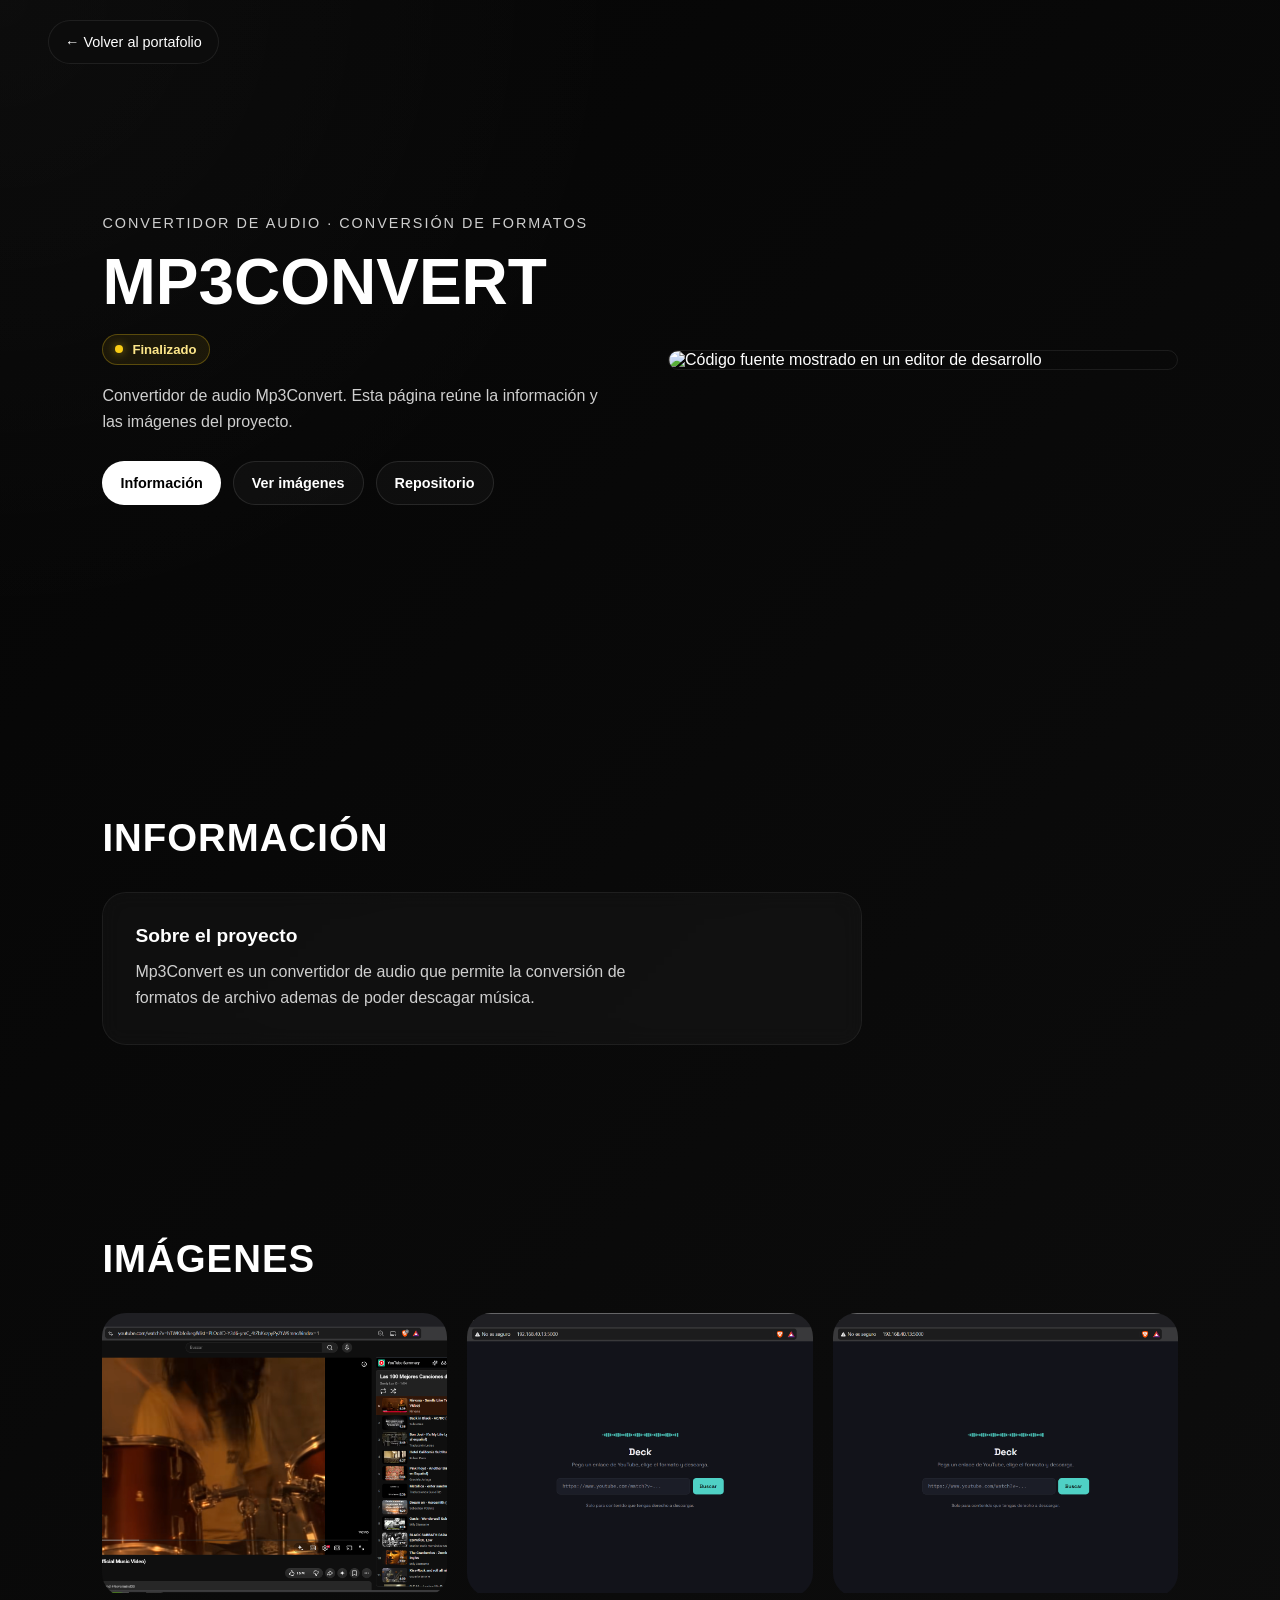
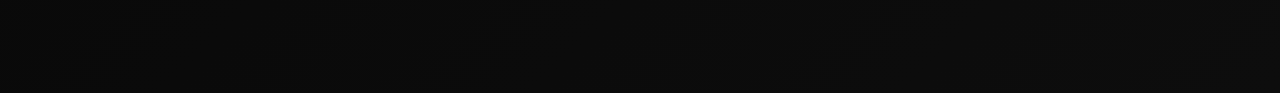
==== src/Proyectos/Mp3Convert/index.html @ e855c291 "data" ====
<!DOCTYPE html>
<html lang="es">

<head>

  <meta charset="UTF-8" />

  <meta name="viewport" content="width=device-width, initial-scale=1.0" />

  <meta name="description"
    content="Información y galería del convertidor de audio Mp3Convert, un proyecto de conversión de formatos.">
  <title>Mp3Convert | Portafolio</title>

  <link rel="stylesheet" href="../../assets/css/p.css">

</head>

<body class="naruto-project">

  <a class="back-to-portfolio" href="../../../index.html">← Volver al portafolio</a>

  <main>
    <section class="project-hero" aria-labelledby="project-title">
      <div class="hero-content">
        <p class="project-label">Convertidor de audio · Conversión de formatos</p>
        <h1 id="project-title">Mp3Convert</h1>
        <p class="project-status" role="status">
          <span class="project-status-dot" aria-hidden="true"></span>
          Finalizado
        </p>
        <p class="project-description">
          Convertidor de audio Mp3Convert. Esta página reúne la información
          y las imágenes del proyecto.
        </p>
        <nav class="project-actions" aria-label="Acciones del proyecto">
          <a class="btn-primary" href="#overview">Información</a>
          <a class="btn-secondary" href="#gallery">Ver imágenes</a>
          <a class="btn-secondary" href="https://github.com/DevJohan288/Mp3Convert" target="_blank" rel="noopener noreferrer">Repositorio</a>
        </nav>
      </div>

      <figure class="hero-image">
        <img
          src="https://images.unsplash.com/photo-1555066931-4365d14bab8c?q=80&amp;w=1400&amp;auto=format&amp;fit=crop"
          alt="Código fuente mostrado en un editor de desarrollo" fetchpriority="high">
      </figure>
    </section>

    <section id="overview" aria-labelledby="overview-title">
      <div class="section-container">
        <h2 class="section-title" id="overview-title">Información</h2>
        <article class="overview-card">
          <h3>Sobre el proyecto</h3>
          <p>
            Mp3Convert es un convertidor de audio que permite la conversión de formatos de archivo ademas de poder
            descagar música.
          </p>
        </article>
      </div>
    </section>

    <section id="gallery" aria-labelledby="gallery-title">
      <div class="section-container">
        <h2 class="section-title" id="gallery-title">Imágenes</h2>
        <div class="gallery-grid">
          <figure class="gallery-item">
            <img
              src="/src/Proyectos/Mp3Convert/recursos/imagenes/1.png"
              alt="Espacio de trabajo con código en una pantalla" loading="lazy">
          </figure>
          <figure class="gallery-item">
            <img
              src="/src/Proyectos/Mp3Convert/recursos/imagenes/2.png"
              alt="Código fuente abierto en un editor" loading="lazy">
          </figure>
          <figure class="gallery-item">
            <img
              src="/src/Proyectos/Mp3Convert/recursos/imagenes/2.png"
              alt="Pantalla con código durante el desarrollo" loading="lazy">
          </figure>
        </div>
      </div>
    </section>
  </main>

</body>

</html>
---- src/assets/css/p.css ----
/* =========================
   RESET
========================= */
*{
  margin:0;
  padding:0;
  box-sizing:border-box;
}

html{
  scroll-behavior:smooth;
}

/* =========================
   VARIABLES
========================= */
:root{

  --black-1:#050505;
  --black-2:#0d0d0d;
  --black-3:#151515;

  --gray-1:#1f1f1f;
  --gray-2:#2a2a2a;

  --white:#ffffff;
  --soft:#cfcfcf;

  --glass:rgba(255,255,255,0.05);

  --border:rgba(255,255,255,0.08);

  --transition:.3s ease;
}

/* =========================
   BODY
========================= */
body{

  font-family:Arial,sans-serif;

  color:white;

  background:
    radial-gradient(circle at top left,
    rgba(255,255,255,0.03),
    transparent 30%),

    linear-gradient(
      135deg,
      var(--black-1),
      var(--black-2)
    );

  overflow-x:hidden;
}

/* =========================
   GLOBAL
========================= */
section{

  padding:120px 8%;
}

.section-container{

  max-width:1400px;
  margin:auto;
}

.section-title{

  font-size:clamp(2.5rem,5vw,5rem);

  margin-bottom:60px;

  text-transform:uppercase;

  letter-spacing:2px;
}

/* =========================
   HEADER
========================= */
header{

  position:fixed;

  top:20px;

  left:50%;

  transform:translateX(-50%);

  width:85%;

  z-index:1000;
}

.navbar{

  display:grid;

  grid-template-columns:1fr auto;

  align-items:center;

  padding:18px 32px;

  border-radius:50px;

  backdrop-filter:blur(14px);

  background:var(--glass);

  border:1px solid var(--border);
}

.logo span{

  font-weight:700;
}

.nav-links{

  display:grid;

  grid-auto-flow:column;

  gap:24px;

  list-style:none;
}

.nav-links a{

  color:var(--soft);

  text-decoration:none;

  transition:var(--transition);
}

.nav-links a:hover{
  color:white;
}

/* =========================
   HERO
========================= */
.project-hero{

  min-height:100vh;

  display:grid;

  grid-template-columns:
    repeat(auto-fit,minmax(320px,1fr));

  align-items:center;

  gap:60px;
}

.hero-content{

  display:grid;

  gap:24px;
}

.project-label{

  text-transform:uppercase;

  letter-spacing:2px;

  color:var(--soft);
}

.hero-content h1{

  font-size:clamp(4rem,8vw,7rem);

  line-height:.95;

  text-transform:uppercase;
}

.project-description{

  max-width:600px;

  line-height:1.8;

  color:var(--soft);
}

/* IMAGE */
.hero-image{

  position:relative;

  overflow:hidden;

  border-radius:30px;

  border:1px solid rgba(255,255,255,0.08);
}

.hero-image img{

  width:100%;

  height:100%;

  object-fit:cover;

  display:block;
}

/* =========================
   BUTTONS
========================= */
.hero-buttons{

  display:flex;

  gap:20px;

  margin-top:20px;
}

.btn-primary,
.btn-secondary{

  padding:14px 28px;

  border-radius:40px;

  text-decoration:none;

  transition:var(--transition);

  font-weight:600;
}

.btn-primary{

  background:white;

  color:black;
}

.btn-primary:hover{

  transform:translateY(-4px);
}

.btn-secondary{

  border:1px solid rgba(255,255,255,0.1);

  color:white;

  background:rgba(255,255,255,0.03);
}

.btn-secondary:hover{

  background:rgba(255,255,255,0.08);
}

/* =========================
   OVERVIEW
========================= */
.overview-grid{

  display:grid;

  grid-template-columns:
    repeat(auto-fit,minmax(250px,1fr));

  gap:30px;
}

.overview-card{

  padding:40px;

  border-radius:24px;

  background:rgba(255,255,255,0.03);

  border:1px solid rgba(255,255,255,0.06);

  backdrop-filter:blur(10px);
}

.overview-card h3{

  margin-bottom:20px;

  font-size:1.5rem;
}

.overview-card p{

  line-height:1.8;

  color:var(--soft);
}

/* =========================
   GALLERY
========================= */
.gallery-grid{

  display:grid;

  grid-template-columns:
    repeat(auto-fit,minmax(320px,1fr));

  gap:30px;
}

.gallery-item{

  overflow:hidden;

  border-radius:24px;
}

.gallery-item img{

  width:100%;

  height:400px;

  object-fit:cover;

  transition:.5s ease;
}

.gallery-item:hover img{

  transform:scale(1.05);
}

/* =========================
   STACK
========================= */
.stack-grid{

  display:grid;

  grid-template-columns:
    repeat(auto-fit,minmax(180px,1fr));

  gap:20px;
}

.tech-card{

  padding:30px;

  text-align:center;

  border-radius:20px;

  background:rgba(255,255,255,0.03);

  border:1px solid rgba(255,255,255,0.06);

  font-weight:600;

  transition:var(--transition);
}

.tech-card:hover{

  transform:translateY(-6px);

  background:rgba(255,255,255,0.06);
}

/* =========================
   NEXT PROJECT
========================= */
.next-project{

  text-align:center;
}

.next-container{

  display:grid;

  gap:20px;

  justify-items:center;
}

.next-container p{

  color:var(--soft);

  text-transform:uppercase;

  letter-spacing:2px;
}

.next-container h2{

  font-size:clamp(3rem,6vw,5rem);
}

/* =========================
   FOOTER
========================= */
footer{

  padding:80px 8% 30px;

  border-top:
    1px solid rgba(255,255,255,0.08);
}

.footer-container{

  display:grid;

  grid-template-columns:
    repeat(auto-fit,minmax(250px,1fr));

  gap:50px;

  margin-bottom:50px;
}

.footer-brand p{

  color:var(--soft);

  line-height:1.8;

  margin-top:20px;
}

.footer-links ul,
.footer-social ul{

  display:grid;

  gap:14px;

  list-style:none;

  margin-top:20px;
}

.footer-links a,
.footer-social a{

  color:var(--soft);

  text-decoration:none;

  transition:var(--transition);
}

.footer-links a:hover,
.footer-social a:hover{

  color:white;
}

.footer-bottom{

  padding-top:30px;

  border-top:
    1px solid rgba(255,255,255,0.08);

  text-align:center;
}

.footer-bottom p{

  color:#777;
}

/* =========================
   RESPONSIVE
========================= */
@media(max-width:900px){

  .navbar{

    grid-template-columns:1fr;

    gap:20px;

    text-align:center;
  }

  .nav-links{

    grid-auto-flow:row;
  }

  .hero-buttons{

    flex-direction:column;
  }

  .hero-content h1{

    font-size:4rem;
  }
}

@media(max-width:600px){

  .section-title{

    font-size:2.5rem;
  }

  .hero-content h1{

    font-size:3rem;
  }

  .overview-card{

    padding:24px;
  }
}

.naruto-project section{
  padding:clamp(64px,8vw,96px) 8%;
}

.naruto-project .back-to-portfolio{
  position:fixed;
  top:20px;
  left:clamp(16px,5vw,48px);
  z-index:1000;
  display:inline-flex;
  align-items:center;
  min-height:44px;
  padding:10px 16px;
  border:1px solid var(--border);
  border-radius:999px;
  background:rgba(13,13,13,.88);
  color:var(--white);
  font-size:.9rem;
  text-decoration:none;
  backdrop-filter:blur(12px);
  transition:var(--transition);
}

.naruto-project .back-to-portfolio:hover{
  background:rgba(255,255,255,.12);
  transform:translateY(-2px);
}

.naruto-project .project-hero{
  min-height:80vh;
  grid-template-columns:repeat(auto-fit,minmax(min(100%,280px),1fr));
  gap:clamp(28px,5vw,56px);
}

.naruto-project .hero-content{
  gap:18px;
}

.naruto-project .hero-content h1{
  font-size:clamp(2.5rem,5vw,4rem);
  line-height:1.05;
}

.naruto-project .project-label{
  font-size:.9rem;
}

.naruto-project .project-status{
  display:inline-flex;
  align-items:center;
  gap:9px;
  width:fit-content;
  padding:7px 12px;
  border:1px solid rgba(250,204,21,.28);
  border-radius:999px;
  background:rgba(250,204,21,.08);
  color:#fde68a;
  font-size:.82rem;
  font-weight:600;
}

.naruto-project .project-status-dot{
  width:8px;
  height:8px;
  border-radius:50%;
  background:#facc15;
  box-shadow:0 0 10px rgba(250,204,21,.55);
}

.naruto-project .project-description,
.naruto-project .overview-card p{
  max-width:520px;
  font-size:1rem;
  line-height:1.65;
}

.naruto-project .project-actions{
  display:flex;
  flex-wrap:wrap;
  gap:12px;
  margin-top:8px;
}

.naruto-project .btn-primary,
.naruto-project .btn-secondary{
  display:inline-flex;
  align-items:center;
  justify-content:center;
  min-height:44px;
  padding:11px 18px;
  font-size:.9rem;
}

.naruto-project .section-title{
  margin-bottom:32px;
  font-size:clamp(1.8rem,3vw,2.5rem);
  letter-spacing:1px;
}

.naruto-project .overview-card{
  max-width:760px;
  padding:clamp(22px,4vw,32px);
}

.naruto-project .overview-card h3{
  margin-bottom:12px;
  font-size:1.2rem;
}

.naruto-project .gallery-grid{
  grid-template-columns:repeat(auto-fit,minmax(min(100%,220px),1fr));
  gap:20px;
}

.naruto-project .gallery-item img{
  height:clamp(180px,24vw,280px);
}

@media(max-width:600px){
  .naruto-project section{
    padding:56px 6%;
  }

  .naruto-project .project-hero{
    min-height:auto;
    padding-top:100px;
  }

  .naruto-project .project-actions{
    align-items:stretch;
  }

  .naruto-project .project-actions a{
    flex:1 1 145px;
  }
}
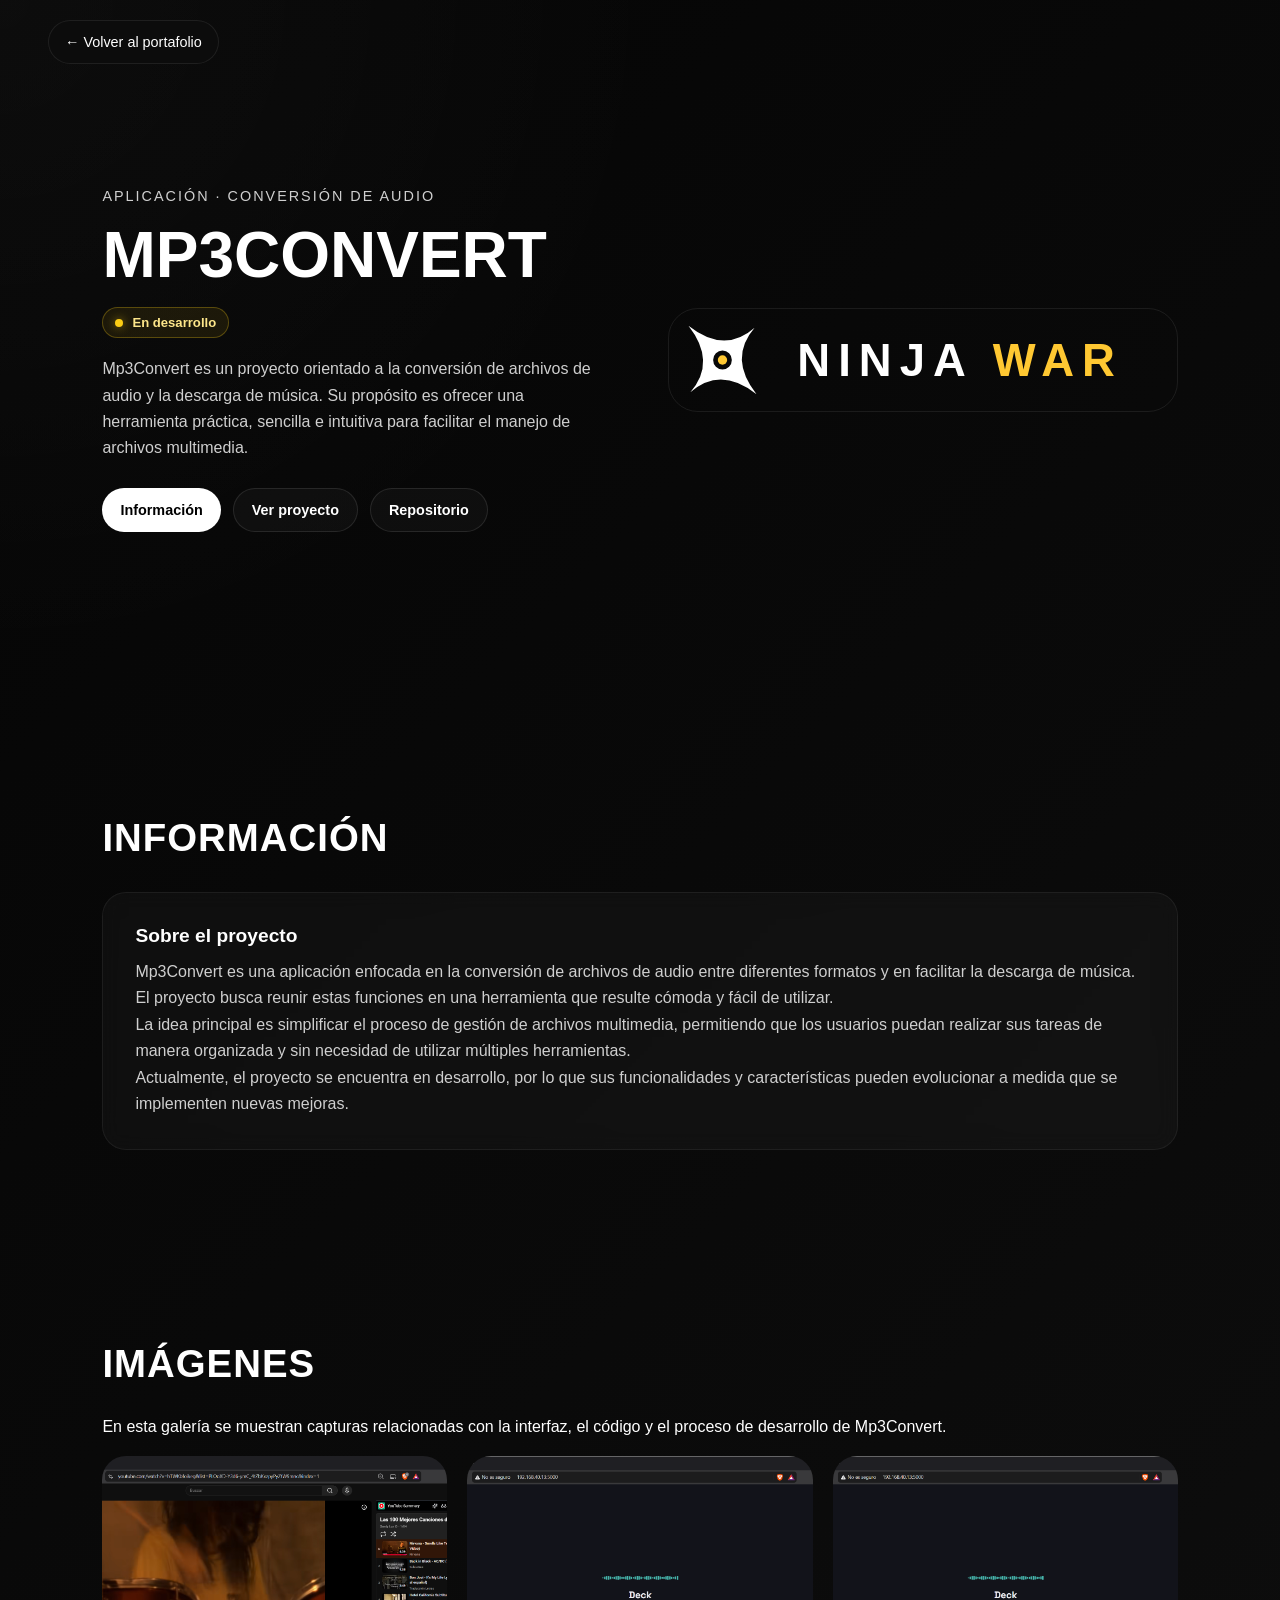
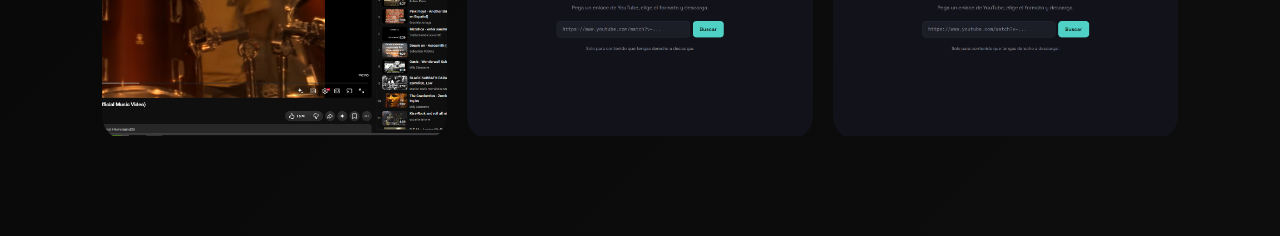
==== commit f2dfe5b0: "Udapte" ====
--- a/src/Proyectos/Mp3Convert/index.html
+++ b/src/Proyectos/Mp3Convert/index.html
@@ -2,85 +2,153 @@
 <html lang="es">
 
 <head>
-
   <meta charset="UTF-8" />
-
   <meta name="viewport" content="width=device-width, initial-scale=1.0" />
 
   <meta name="description"
-    content="Información y galería del convertidor de audio Mp3Convert, un proyecto de conversión de formatos.">
+    content="Conoce Mp3Convert, un proyecto de conversión de audio y descarga de música, con información sobre sus características, desarrollo y tecnologías.">
+
   <title>Mp3Convert | Portafolio</title>
 
   <link rel="stylesheet" href="../../assets/css/p.css">
-
 </head>
 
 <body class="naruto-project">
 
-  <a class="back-to-portfolio" href="../../../index.html">← Volver al portafolio</a>
+  <a class="back-to-portfolio" href="../../../index.html">
+    ← Volver al portafolio
+  </a>
 
   <main>
+
+    <!-- PRESENTACIÓN DEL PROYECTO -->
     <section class="project-hero" aria-labelledby="project-title">
+
       <div class="hero-content">
-        <p class="project-label">Convertidor de audio · Conversión de formatos</p>
+
+        <p class="project-label">
+          Aplicación · Conversión de audio
+        </p>
+
         <h1 id="project-title">Mp3Convert</h1>
+
         <p class="project-status" role="status">
           <span class="project-status-dot" aria-hidden="true"></span>
-          Finalizado
+          En desarrollo
         </p>
+
         <p class="project-description">
-          Convertidor de audio Mp3Convert. Esta página reúne la información
-          y las imágenes del proyecto.
+          Mp3Convert es un proyecto orientado a la conversión de archivos
+          de audio y la descarga de música. Su propósito es ofrecer una
+          herramienta práctica, sencilla e intuitiva para facilitar el
+          manejo de archivos multimedia.
         </p>
+
         <nav class="project-actions" aria-label="Acciones del proyecto">
-          <a class="btn-primary" href="#overview">Información</a>
-          <a class="btn-secondary" href="#gallery">Ver imágenes</a>
-          <a class="btn-secondary" href="https://github.com/DevJohan288/Mp3Convert" target="_blank" rel="noopener noreferrer">Repositorio</a>
+
+          <a class="btn-primary" href="#overview">
+            Información
+          </a>
+
+          <a class="btn-secondary" href="https://github.com/DevJohan288/Mp3Convert" target="_blank"
+            rel="noopener noreferrer">
+            Ver proyecto
+          </a>
+
+          <a class="btn-secondary" href="https://github.com/DevJohan288/Mp3Convert" target="_blank"
+            rel="noopener noreferrer">
+            Repositorio
+          </a>
+
         </nav>
+
       </div>
 
       <figure class="hero-image">
-        <img
-          src="https://images.unsplash.com/photo-1555066931-4365d14bab8c?q=80&amp;w=1400&amp;auto=format&amp;fit=crop"
-          alt="Código fuente mostrado en un editor de desarrollo" fetchpriority="high">
+
+        <img src="/src/assets/image/ninja-war-logo.svg" alt="Logo de Naruto Ninja War" fetchpriority="high">
+
       </figure>
+
     </section>
 
+
+    <!-- INFORMACIÓN GENERAL -->
     <section id="overview" aria-labelledby="overview-title">
+
       <div class="section-container">
-        <h2 class="section-title" id="overview-title">Información</h2>
+
+        <h2 class="section-title" id="overview-title">
+          Información
+        </h2>
+
         <article class="overview-card">
+
           <h3>Sobre el proyecto</h3>
+
           <p>
-            Mp3Convert es un convertidor de audio que permite la conversión de formatos de archivo ademas de poder
-            descagar música.
+            Mp3Convert es una aplicación enfocada en la conversión de
+            archivos de audio entre diferentes formatos y en facilitar
+            la descarga de música. El proyecto busca reunir estas
+            funciones en una herramienta que resulte cómoda y fácil
+            de utilizar.
           </p>
+
+          <p>
+            La idea principal es simplificar el proceso de gestión
+            de archivos multimedia, permitiendo que los usuarios
+            puedan realizar sus tareas de manera organizada y sin
+            necesidad de utilizar múltiples herramientas.
+          </p>
+
+          <p>
+            Actualmente, el proyecto se encuentra en desarrollo,
+            por lo que sus funcionalidades y características pueden
+            evolucionar a medida que se implementen nuevas mejoras.
+          </p>
+
         </article>
       </div>
     </section>
 
+
+    <!-- GALERÍA -->
     <section id="gallery" aria-labelledby="gallery-title">
+
       <div class="section-container">
-        <h2 class="section-title" id="gallery-title">Imágenes</h2>
+
+        <h2 class="section-title" id="gallery-title">
+          Imágenes
+        </h2>
+
+        <p>
+          En esta galería se muestran capturas relacionadas con la
+          interfaz, el código y el proceso de desarrollo de Mp3Convert.
+        </p>
+
         <div class="gallery-grid">
+
           <figure class="gallery-item">
-            <img
-              src="/src/Proyectos/Mp3Convert/recursos/imagenes/1.png"
-              alt="Espacio de trabajo con código en una pantalla" loading="lazy">
+            <img src="/src/Proyectos/Mp3Convert/recursos/imagenes/1.png" alt="Primera captura del proyecto Mp3Convert"
+              loading="lazy">
           </figure>
+
           <figure class="gallery-item">
-            <img
-              src="/src/Proyectos/Mp3Convert/recursos/imagenes/2.png"
-              alt="Código fuente abierto en un editor" loading="lazy">
+            <img src="/src/Proyectos/Mp3Convert/recursos/imagenes/2.png" alt="Segunda captura del proyecto Mp3Convert"
+              loading="lazy">
           </figure>
+
           <figure class="gallery-item">
-            <img
-              src="/src/Proyectos/Mp3Convert/recursos/imagenes/2.png"
-              alt="Pantalla con código durante el desarrollo" loading="lazy">
+            <img src="/src/Proyectos/Mp3Convert/recursos/imagenes/2.png" alt="Tercera captura del proyecto Mp3Convert"
+              loading="lazy">
           </figure>
+
         </div>
+
       </div>
+
     </section>
+
   </main>
 
 </body>
--- a/src/assets/css/p.css
+++ b/src/assets/css/p.css
@@ -1,678 +1,673 @@
 /* =========================
    RESET
 ========================= */
-*{
-  margin:0;
-  padding:0;
-  box-sizing:border-box;
-}
-
-html{
-  scroll-behavior:smooth;
+* {
+  margin: 0;
+  padding: 0;
+  box-sizing: border-box;
+}
+
+html {
+  scroll-behavior: smooth;
 }
 
 /* =========================
    VARIABLES
 ========================= */
-:root{
-
-  --black-1:#050505;
-  --black-2:#0d0d0d;
-  --black-3:#151515;
-
-  --gray-1:#1f1f1f;
-  --gray-2:#2a2a2a;
-
-  --white:#ffffff;
-  --soft:#cfcfcf;
-
-  --glass:rgba(255,255,255,0.05);
-
-  --border:rgba(255,255,255,0.08);
-
-  --transition:.3s ease;
+:root {
+
+  --black-1: #050505;
+  --black-2: #0d0d0d;
+  --black-3: #151515;
+
+  --gray-1: #1f1f1f;
+  --gray-2: #2a2a2a;
+
+  --white: #ffffff;
+  --soft: #cfcfcf;
+
+  --glass: rgba(255, 255, 255, 0.05);
+
+  --border: rgba(255, 255, 255, 0.08);
+
+  --transition: .3s ease;
 }
 
 /* =========================
    BODY
 ========================= */
-body{
-
-  font-family:Arial,sans-serif;
-
-  color:white;
+body {
+
+  font-family: Arial, sans-serif;
+
+  color: white;
 
   background:
     radial-gradient(circle at top left,
-    rgba(255,255,255,0.03),
-    transparent 30%),
-
-    linear-gradient(
-      135deg,
+      rgba(255, 255, 255, 0.03),
+      transparent 30%),
+
+    linear-gradient(135deg,
       var(--black-1),
-      var(--black-2)
-    );
-
-  overflow-x:hidden;
+      var(--black-2));
+
+  overflow-x: hidden;
 }
 
 /* =========================
    GLOBAL
 ========================= */
-section{
-
-  padding:120px 8%;
-}
-
-.section-container{
-
-  max-width:1400px;
-  margin:auto;
-}
-
-.section-title{
-
-  font-size:clamp(2.5rem,5vw,5rem);
-
-  margin-bottom:60px;
-
-  text-transform:uppercase;
-
-  letter-spacing:2px;
+section {
+
+  padding: 120px 8%;
+}
+
+.section-container {
+
+  max-width: 1400px;
+  margin: auto;
+}
+
+.section-title {
+
+  font-size: clamp(2.5rem, 5vw, 5rem);
+
+  margin-bottom: 60px;
+
+  text-transform: uppercase;
+
+  letter-spacing: 2px;
 }
 
 /* =========================
    HEADER
 ========================= */
-header{
-
-  position:fixed;
-
-  top:20px;
-
-  left:50%;
-
-  transform:translateX(-50%);
-
-  width:85%;
-
-  z-index:1000;
-}
-
-.navbar{
-
-  display:grid;
-
-  grid-template-columns:1fr auto;
-
-  align-items:center;
-
-  padding:18px 32px;
-
-  border-radius:50px;
-
-  backdrop-filter:blur(14px);
-
-  background:var(--glass);
-
-  border:1px solid var(--border);
-}
-
-.logo span{
-
-  font-weight:700;
-}
-
-.nav-links{
-
-  display:grid;
-
-  grid-auto-flow:column;
-
-  gap:24px;
-
-  list-style:none;
-}
-
-.nav-links a{
-
-  color:var(--soft);
-
-  text-decoration:none;
-
-  transition:var(--transition);
-}
-
-.nav-links a:hover{
-  color:white;
+header {
+
+  position: fixed;
+
+  top: 20px;
+
+  left: 50%;
+
+  transform: translateX(-50%);
+
+  width: 85%;
+
+  z-index: 1000;
+}
+
+.navbar {
+
+  display: grid;
+
+  grid-template-columns: 1fr auto;
+
+  align-items: center;
+
+  padding: 18px 32px;
+
+  border-radius: 50px;
+
+  backdrop-filter: blur(14px);
+
+  background: var(--glass);
+
+  border: 1px solid var(--border);
+}
+
+.logo span {
+
+  font-weight: 700;
+}
+
+.nav-links {
+
+  display: grid;
+
+  grid-auto-flow: column;
+
+  gap: 24px;
+
+  list-style: none;
+}
+
+.nav-links a {
+
+  color: var(--soft);
+
+  text-decoration: none;
+
+  transition: var(--transition);
+}
+
+.nav-links a:hover {
+  color: white;
 }
 
 /* =========================
    HERO
 ========================= */
-.project-hero{
-
-  min-height:100vh;
-
-  display:grid;
+.project-hero {
+
+  min-height: 100vh;
+
+  display: grid;
 
   grid-template-columns:
-    repeat(auto-fit,minmax(320px,1fr));
-
-  align-items:center;
-
-  gap:60px;
-}
-
-.hero-content{
-
-  display:grid;
-
-  gap:24px;
-}
-
-.project-label{
-
-  text-transform:uppercase;
-
-  letter-spacing:2px;
-
-  color:var(--soft);
-}
-
-.hero-content h1{
-
-  font-size:clamp(4rem,8vw,7rem);
-
-  line-height:.95;
-
-  text-transform:uppercase;
-}
-
-.project-description{
-
-  max-width:600px;
-
-  line-height:1.8;
-
-  color:var(--soft);
+    repeat(auto-fit, minmax(320px, 1fr));
+
+  align-items: center;
+
+  gap: 60px;
+}
+
+.hero-content {
+
+  display: grid;
+
+  gap: 24px;
+}
+
+.project-label {
+
+  text-transform: uppercase;
+
+  letter-spacing: 2px;
+
+  color: var(--soft);
+}
+
+.hero-content h1 {
+
+  font-size: clamp(4rem, 8vw, 7rem);
+
+  line-height: .95;
+
+  text-transform: uppercase;
+}
+
+.project-description {
+
+  max-width: 600px;
+
+  line-height: 1.8;
+
+  color: var(--soft);
 }
 
 /* IMAGE */
-.hero-image{
-
-  position:relative;
-
-  overflow:hidden;
-
-  border-radius:30px;
-
-  border:1px solid rgba(255,255,255,0.08);
-}
-
-.hero-image img{
-
-  width:100%;
-
-  height:100%;
-
-  object-fit:cover;
-
-  display:block;
+.hero-image {
+
+  position: relative;
+
+  overflow: hidden;
+
+  border-radius: 30px;
+
+  border: 1px solid rgba(255, 255, 255, 0.08);
+}
+
+.hero-image img {
+
+  width: 100%;
+
+  height: 100%;
+
+  object-fit: cover;
+
+  display: block;
 }
 
 /* =========================
    BUTTONS
 ========================= */
-.hero-buttons{
-
-  display:flex;
-
-  gap:20px;
-
-  margin-top:20px;
+.hero-buttons {
+
+  display: flex;
+
+  gap: 20px;
+
+  margin-top: 20px;
 }
 
 .btn-primary,
-.btn-secondary{
-
-  padding:14px 28px;
-
-  border-radius:40px;
-
-  text-decoration:none;
-
-  transition:var(--transition);
-
-  font-weight:600;
-}
-
-.btn-primary{
-
-  background:white;
-
-  color:black;
-}
-
-.btn-primary:hover{
-
-  transform:translateY(-4px);
-}
-
-.btn-secondary{
-
-  border:1px solid rgba(255,255,255,0.1);
-
-  color:white;
-
-  background:rgba(255,255,255,0.03);
-}
-
-.btn-secondary:hover{
-
-  background:rgba(255,255,255,0.08);
+.btn-secondary {
+
+  padding: 14px 28px;
+
+  border-radius: 40px;
+
+  text-decoration: none;
+
+  transition: var(--transition);
+
+  font-weight: 600;
+}
+
+.btn-primary {
+
+  background: white;
+
+  color: black;
+}
+
+.btn-primary:hover {
+
+  transform: translateY(-4px);
+}
+
+.btn-secondary {
+
+  border: 1px solid rgba(255, 255, 255, 0.1);
+
+  color: white;
+
+  background: rgba(255, 255, 255, 0.03);
+}
+
+.btn-secondary:hover {
+
+  background: rgba(255, 255, 255, 0.08);
 }
 
 /* =========================
    OVERVIEW
 ========================= */
-.overview-grid{
-
-  display:grid;
+.overview-grid {
+
+  display: grid;
 
   grid-template-columns:
-    repeat(auto-fit,minmax(250px,1fr));
-
-  gap:30px;
-}
-
-.overview-card{
-
-  padding:40px;
-
-  border-radius:24px;
-
-  background:rgba(255,255,255,0.03);
-
-  border:1px solid rgba(255,255,255,0.06);
-
-  backdrop-filter:blur(10px);
-}
-
-.overview-card h3{
-
-  margin-bottom:20px;
-
-  font-size:1.5rem;
-}
-
-.overview-card p{
-
-  line-height:1.8;
-
-  color:var(--soft);
+    repeat(auto-fit, minmax(250px, 1fr));
+
+  gap: 30px;
+}
+
+.overview-card {
+  border-radius: 24px;
+
+  background: rgba(255, 255, 255, 0.03);
+
+  border: 1px solid rgba(255, 255, 255, 0.06);
+
+  backdrop-filter: blur(10px);
+}
+
+.overview-card h3 {
+
+  margin-bottom: 20px;
+
+  font-size: 1.5rem;
+}
+
+.overview-card p {
+
+  line-height: 1.8;
+
+  color: var(--soft);
 }
 
 /* =========================
    GALLERY
 ========================= */
-.gallery-grid{
-
-  display:grid;
+.gallery-grid {
+
+  display: grid;
 
   grid-template-columns:
-    repeat(auto-fit,minmax(320px,1fr));
-
-  gap:30px;
-}
-
-.gallery-item{
-
-  overflow:hidden;
-
-  border-radius:24px;
-}
-
-.gallery-item img{
-
-  width:100%;
-
-  height:400px;
-
-  object-fit:cover;
-
-  transition:.5s ease;
-}
-
-.gallery-item:hover img{
-
-  transform:scale(1.05);
+    repeat(auto-fit, minmax(320px, 1fr));
+
+  gap: 30px;
+}
+
+.gallery-item {
+
+  overflow: hidden;
+
+  border-radius: 24px;
+}
+
+.gallery-item img {
+
+  width: 100%;
+
+  height: 400px;
+
+  object-fit: cover;
+
+  transition: .5s ease;
+}
+
+.gallery-item:hover img {
+
+  transform: scale(1.05);
 }
 
 /* =========================
    STACK
 ========================= */
-.stack-grid{
-
-  display:grid;
+.stack-grid {
+
+  display: grid;
 
   grid-template-columns:
-    repeat(auto-fit,minmax(180px,1fr));
-
-  gap:20px;
-}
-
-.tech-card{
-
-  padding:30px;
-
-  text-align:center;
-
-  border-radius:20px;
-
-  background:rgba(255,255,255,0.03);
-
-  border:1px solid rgba(255,255,255,0.06);
-
-  font-weight:600;
-
-  transition:var(--transition);
-}
-
-.tech-card:hover{
-
-  transform:translateY(-6px);
-
-  background:rgba(255,255,255,0.06);
+    repeat(auto-fit, minmax(180px, 1fr));
+
+  gap: 20px;
+}
+
+.tech-card {
+
+  padding: 30px;
+
+  text-align: center;
+
+  border-radius: 20px;
+
+  background: rgba(255, 255, 255, 0.03);
+
+  border: 1px solid rgba(255, 255, 255, 0.06);
+
+  font-weight: 600;
+
+  transition: var(--transition);
+}
+
+.tech-card:hover {
+
+  transform: translateY(-6px);
+
+  background: rgba(255, 255, 255, 0.06);
 }
 
 /* =========================
    NEXT PROJECT
 ========================= */
-.next-project{
-
-  text-align:center;
-}
-
-.next-container{
-
-  display:grid;
-
-  gap:20px;
-
-  justify-items:center;
-}
-
-.next-container p{
-
-  color:var(--soft);
-
-  text-transform:uppercase;
-
-  letter-spacing:2px;
-}
-
-.next-container h2{
-
-  font-size:clamp(3rem,6vw,5rem);
+.next-project {
+
+  text-align: center;
+}
+
+.next-container {
+
+  display: grid;
+
+  gap: 20px;
+
+  justify-items: center;
+}
+
+.next-container p {
+
+  color: var(--soft);
+
+  text-transform: uppercase;
+
+  letter-spacing: 2px;
+}
+
+.next-container h2 {
+
+  font-size: clamp(3rem, 6vw, 5rem);
 }
 
 /* =========================
    FOOTER
 ========================= */
-footer{
-
-  padding:80px 8% 30px;
+footer {
+
+  padding: 80px 8% 30px;
 
   border-top:
-    1px solid rgba(255,255,255,0.08);
-}
-
-.footer-container{
-
-  display:grid;
+    1px solid rgba(255, 255, 255, 0.08);
+}
+
+.footer-container {
+
+  display: grid;
 
   grid-template-columns:
-    repeat(auto-fit,minmax(250px,1fr));
-
-  gap:50px;
-
-  margin-bottom:50px;
-}
-
-.footer-brand p{
-
-  color:var(--soft);
-
-  line-height:1.8;
-
-  margin-top:20px;
+    repeat(auto-fit, minmax(250px, 1fr));
+
+  gap: 50px;
+
+  margin-bottom: 50px;
+}
+
+.footer-brand p {
+
+  color: var(--soft);
+
+  line-height: 1.8;
+
+  margin-top: 20px;
 }
 
 .footer-links ul,
-.footer-social ul{
-
-  display:grid;
-
-  gap:14px;
-
-  list-style:none;
-
-  margin-top:20px;
+.footer-social ul {
+
+  display: grid;
+
+  gap: 14px;
+
+  list-style: none;
+
+  margin-top: 20px;
 }
 
 .footer-links a,
-.footer-social a{
-
-  color:var(--soft);
-
-  text-decoration:none;
-
-  transition:var(--transition);
+.footer-social a {
+
+  color: var(--soft);
+
+  text-decoration: none;
+
+  transition: var(--transition);
 }
 
 .footer-links a:hover,
-.footer-social a:hover{
-
-  color:white;
-}
-
-.footer-bottom{
-
-  padding-top:30px;
+.footer-social a:hover {
+
+  color: white;
+}
+
+.footer-bottom {
+
+  padding-top: 30px;
 
   border-top:
-    1px solid rgba(255,255,255,0.08);
-
-  text-align:center;
-}
-
-.footer-bottom p{
-
-  color:#777;
+    1px solid rgba(255, 255, 255, 0.08);
+
+  text-align: center;
+}
+
+.footer-bottom p {
+
+  color: #777;
 }
 
 /* =========================
    RESPONSIVE
 ========================= */
-@media(max-width:900px){
-
-  .navbar{
-
-    grid-template-columns:1fr;
-
-    gap:20px;
-
-    text-align:center;
-  }
-
-  .nav-links{
-
-    grid-auto-flow:row;
-  }
-
-  .hero-buttons{
-
-    flex-direction:column;
-  }
-
-  .hero-content h1{
-
-    font-size:4rem;
-  }
-}
-
-@media(max-width:600px){
-
-  .section-title{
-
-    font-size:2.5rem;
-  }
-
-  .hero-content h1{
-
-    font-size:3rem;
-  }
-
-  .overview-card{
-
-    padding:24px;
-  }
-}
-
-.naruto-project section{
-  padding:clamp(64px,8vw,96px) 8%;
-}
-
-.naruto-project .back-to-portfolio{
-  position:fixed;
-  top:20px;
-  left:clamp(16px,5vw,48px);
-  z-index:1000;
-  display:inline-flex;
-  align-items:center;
-  min-height:44px;
-  padding:10px 16px;
-  border:1px solid var(--border);
-  border-radius:999px;
-  background:rgba(13,13,13,.88);
-  color:var(--white);
-  font-size:.9rem;
-  text-decoration:none;
-  backdrop-filter:blur(12px);
-  transition:var(--transition);
-}
-
-.naruto-project .back-to-portfolio:hover{
-  background:rgba(255,255,255,.12);
-  transform:translateY(-2px);
-}
-
-.naruto-project .project-hero{
-  min-height:80vh;
-  grid-template-columns:repeat(auto-fit,minmax(min(100%,280px),1fr));
-  gap:clamp(28px,5vw,56px);
-}
-
-.naruto-project .hero-content{
-  gap:18px;
-}
-
-.naruto-project .hero-content h1{
-  font-size:clamp(2.5rem,5vw,4rem);
-  line-height:1.05;
-}
-
-.naruto-project .project-label{
-  font-size:.9rem;
-}
-
-.naruto-project .project-status{
-  display:inline-flex;
-  align-items:center;
-  gap:9px;
-  width:fit-content;
-  padding:7px 12px;
-  border:1px solid rgba(250,204,21,.28);
-  border-radius:999px;
-  background:rgba(250,204,21,.08);
-  color:#fde68a;
-  font-size:.82rem;
-  font-weight:600;
-}
-
-.naruto-project .project-status-dot{
-  width:8px;
-  height:8px;
-  border-radius:50%;
-  background:#facc15;
-  box-shadow:0 0 10px rgba(250,204,21,.55);
+@media(max-width:900px) {
+
+  .navbar {
+
+    grid-template-columns: 1fr;
+
+    gap: 20px;
+
+    text-align: center;
+  }
+
+  .nav-links {
+
+    grid-auto-flow: row;
+  }
+
+  .hero-buttons {
+
+    flex-direction: column;
+  }
+
+  .hero-content h1 {
+
+    font-size: 4rem;
+  }
+}
+
+@media(max-width:600px) {
+
+  .section-title {
+
+    font-size: 2.5rem;
+  }
+
+  .hero-content h1 {
+
+    font-size: 3rem;
+  }
+
+  .overview-card {
+
+    padding: 24px;
+  }
+}
+
+.naruto-project section {
+  padding: clamp(64px, 8vw, 96px) 8%;
+}
+
+.naruto-project .back-to-portfolio {
+  position: fixed;
+  top: 20px;
+  left: clamp(16px, 5vw, 48px);
+  z-index: 1000;
+  display: inline-flex;
+  align-items: center;
+  min-height: 44px;
+  padding: 10px 16px;
+  border: 1px solid var(--border);
+  border-radius: 999px;
+  background: rgba(13, 13, 13, .88);
+  color: var(--white);
+  font-size: .9rem;
+  text-decoration: none;
+  backdrop-filter: blur(12px);
+  transition: var(--transition);
+}
+
+.naruto-project .back-to-portfolio:hover {
+  background: rgba(255, 255, 255, .12);
+  transform: translateY(-2px);
+}
+
+.naruto-project .project-hero {
+  min-height: 80vh;
+  grid-template-columns: repeat(auto-fit, minmax(min(100%, 280px), 1fr));
+  gap: clamp(28px, 5vw, 56px);
+}
+
+.naruto-project .hero-content {
+  gap: 18px;
+}
+
+.naruto-project .hero-content h1 {
+  font-size: clamp(2.5rem, 5vw, 4rem);
+  line-height: 1.05;
+}
+
+.naruto-project .project-label {
+  font-size: .9rem;
+}
+
+.naruto-project .project-status {
+  display: inline-flex;
+  align-items: center;
+  gap: 9px;
+  width: fit-content;
+  padding: 7px 12px;
+  border: 1px solid rgba(250, 204, 21, .28);
+  border-radius: 999px;
+  background: rgba(250, 204, 21, .08);
+  color: #fde68a;
+  font-size: .82rem;
+  font-weight: 600;
+}
+
+.naruto-project .project-status-dot {
+  width: 8px;
+  height: 8px;
+  border-radius: 50%;
+  background: #facc15;
+  box-shadow: 0 0 10px rgba(250, 204, 21, .55);
 }
 
 .naruto-project .project-description,
-.naruto-project .overview-card p{
-  max-width:520px;
-  font-size:1rem;
-  line-height:1.65;
-}
-
-.naruto-project .project-actions{
-  display:flex;
-  flex-wrap:wrap;
-  gap:12px;
-  margin-top:8px;
+.naruto-project .overview-card p {
+  font-size: 1rem;
+  line-height: 1.65;
+}
+
+.naruto-project .project-actions {
+  display: flex;
+  flex-wrap: wrap;
+  gap: 12px;
+  margin-top: 8px;
 }
 
 .naruto-project .btn-primary,
-.naruto-project .btn-secondary{
-  display:inline-flex;
-  align-items:center;
-  justify-content:center;
-  min-height:44px;
-  padding:11px 18px;
-  font-size:.9rem;
-}
-
-.naruto-project .section-title{
-  margin-bottom:32px;
-  font-size:clamp(1.8rem,3vw,2.5rem);
-  letter-spacing:1px;
-}
-
-.naruto-project .overview-card{
-  max-width:760px;
-  padding:clamp(22px,4vw,32px);
-}
-
-.naruto-project .overview-card h3{
-  margin-bottom:12px;
-  font-size:1.2rem;
-}
-
-.naruto-project .gallery-grid{
-  grid-template-columns:repeat(auto-fit,minmax(min(100%,220px),1fr));
-  gap:20px;
-}
-
-.naruto-project .gallery-item img{
-  height:clamp(180px,24vw,280px);
-}
-
-@media(max-width:600px){
-  .naruto-project section{
-    padding:56px 6%;
-  }
-
-  .naruto-project .project-hero{
-    min-height:auto;
-    padding-top:100px;
-  }
-
-  .naruto-project .project-actions{
-    align-items:stretch;
-  }
-
-  .naruto-project .project-actions a{
-    flex:1 1 145px;
+.naruto-project .btn-secondary {
+  display: inline-flex;
+  align-items: center;
+  justify-content: center;
+  min-height: 44px;
+  padding: 11px 18px;
+  font-size: .9rem;
+}
+
+.naruto-project .section-title {
+  margin-bottom: 32px;
+  font-size: clamp(1.8rem, 3vw, 2.5rem);
+  letter-spacing: 1px;
+}
+
+.naruto-project .overview-card {
+  max-width: 100%;
+  padding: clamp(22px, 4vw, 32px);
+}
+
+.naruto-project .overview-card h3 {
+  margin-bottom: 12px;
+  font-size: 1.2rem;
+}
+
+.naruto-project .gallery-grid {
+  grid-template-columns: repeat(auto-fit, minmax(min(100%, 220px), 1fr));
+  gap: 20px;
+  margin-top: 20px;
+}
+
+.naruto-project .gallery-item img {
+  height: clamp(180px, 24vw, 280px);
+}
+
+@media(max-width:600px) {
+  .naruto-project section {
+    padding: 56px 6%;
+  }
+
+  .naruto-project .project-hero {
+    min-height: auto;
+    padding-top: 100px;
+  }
+
+  .naruto-project .project-actions {
+    align-items: stretch;
+  }
+
+  .naruto-project .project-actions a {
+    flex: 1 1 145px;
   }
 }
